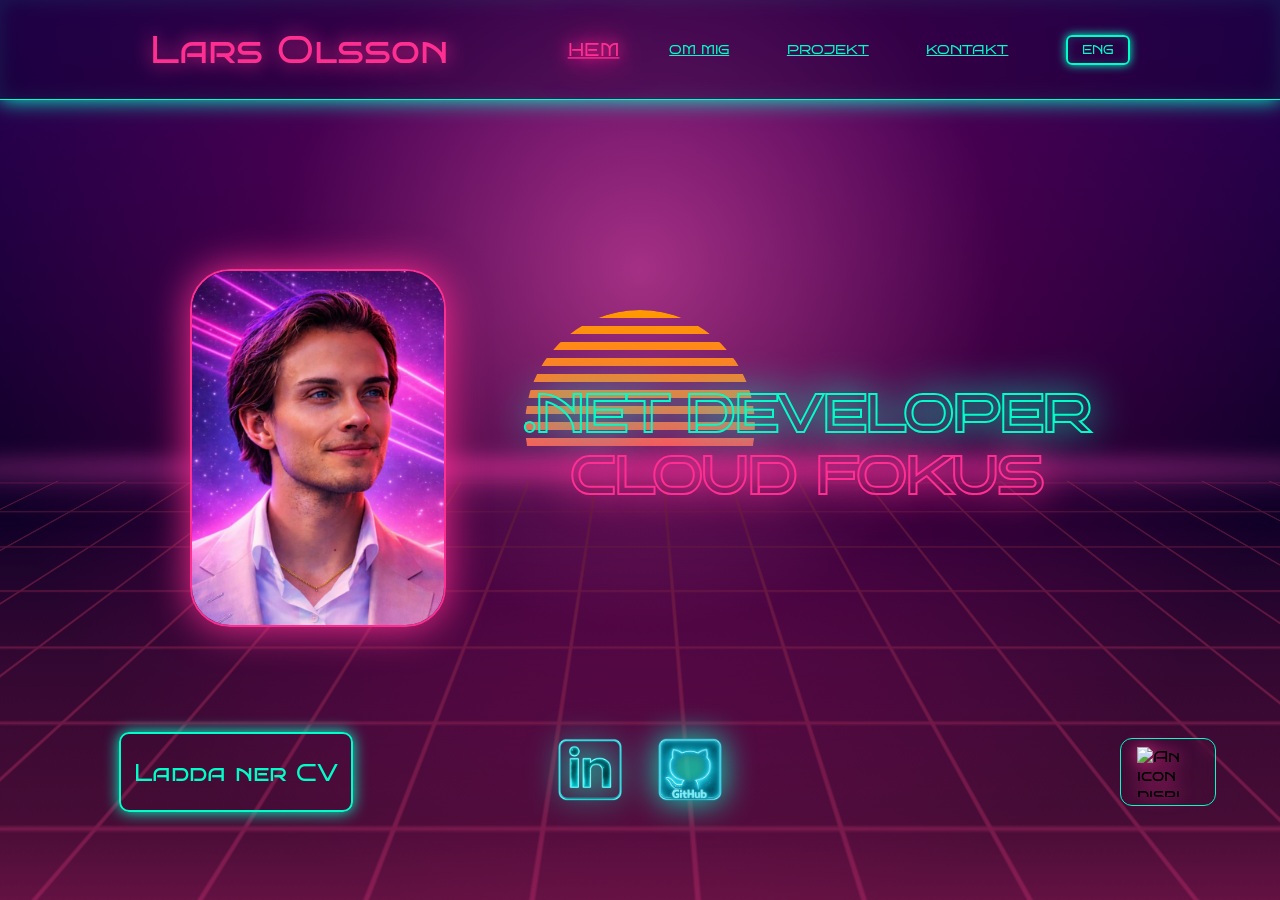
==== index.html @ 9c9b600c "more missing links" ====
<!DOCTYPE html>
<html lang="sv">
<head>
    <meta charset="UTF-8" />
    <meta name="viewport" content="width=device-width, initial-scale=1.0">
    <title>Webporfolio</title>
    <link rel="stylesheet" href="css/main.css" />
    <link rel="stylesheet" href="css/topbar.css">
</head>
<body>
    <div id="bg"></div>
    <div id="navbar-container"></div>
    <section id="mid-section">
        <aside id="left-aside">
          
        </aside>
        <section id="hero-wrapper">
            <div id="hero">
                <div id="portrait">
                    <img src="Images/portrait.jpg" id="img-self-portrait" alt="Self portatrit of author in synthwave theme">
                </div>

                <div id="education">
                    <p id="education1">.NET DEVELOPER</p>
                    <p class="eng" id="education2">CLOUD FOCUS</p>
                    <p class="sv" id="education2">CLOUD FOKUS</p>
                </div>
            </div>
        </section>
        <aside id="right-aside">

        </aside>
    </section>
   
    <div class="scene">
        <div class="sky">
            <div class="sun">
            <div class="sun-lines"></div>
        </div>
        </div>
        <div class="ground"></div>
    </div>
    <footer>
        <div id="footer-left">
            <a href="CV Lars Olsson.pdf" download=><button class="footer-buttons">
                <span class="sv">Ladda ner CV</span>
                <span class="eng">Download CV</span>
            </button></a>
        </div>
        <div id="footer-center">
             <div class="social-media-footer">
                <a href="https://www.linkedin.com/in/lars-olsson-4335a817a/" target="_blank" aria-label="linkdn">
                    <img src="Images/linkdn.png" class="social-media-img" alt="bildlänk till linkdn">
                </a>
                <a href="https://github.com/LarsO-bit" target="_blank" aria-label="GitHub">
                    <img src="Images/github.png" class="social-media-img" alt="bildlänk till GitHub">
                </a>
            </div>
        </div>
        <div id="footer-right">
            <div class="weather-widget">
                <img id="weather-icon" alt="An icon displaying the current weather in Gothenburg">
                <div class="weather-info">
                    <p id="weather-temp"></p>
                    <p id="weather-city"></p>
                </div>
            </div>
        </div>
    </footer>
    <script src="scripts/navbar.js"></script>
    <script src="scripts/background.js"></script>
    <script src="scripts/weather.js"></script>
</body>

</html>
---- css/main.css ----
:root {
  --sun-orange: rgb(255, 154, 0);
  --sun-pink: rgb(255, 47, 146);

  --sky-top: rgb(43, 0, 87);
  --sky-mid: rgb(18, 0, 43);
  --sky-bottom: rgb(7, 0, 18);

  --grid: rgb(95, 24, 58);
  --horizon-glow: rgb(247, 35, 138);

  --ground-offset: 0px;
}

* {
  margin: 0;
  padding: 0;
  box-sizing: border-box;
}

html, body {
  height: 100%;
}

body{
  min-height: 100vh;
  overflow-x: hidden;

background:none
}

#bg {
  position: fixed;
  inset: 0;
  z-index: -10;

  background:
    radial-gradient(
      circle at center 30%,
      rgba(255, 80, 180, 0.6) 0%,
      rgba(120, 0, 90, 0.4) 40%,
      rgba(0, 0, 0, 0) 75%
    ),
    linear-gradient(
      to top,
      var(--sky-bottom) 0%,
      var(--sky-mid) 50%,
      var(--sky-top) 100%
    );

  background-size: cover;
  background-repeat: no-repeat;
}


@font-face {
  font-family:"SyntFont";
  src: url("/Fonts/BungeeShade-Regular.ttf") format("truetype");
  font-weight: normal;
  font-style: normal;
}

@font-face {
  font-family:"SyntFontType2";
  src: url("/Fonts/BrunoAceSC-Regular.ttf") format("truetype");
  font-weight:bolder ;
  font-style: normal;
}

*{
  font-family: "SyntFontType2", sans-serif; 
}

caption{
  color: var(--aqua);
}

.scene {
  z-index: 0;
  position: fixed;       
  top: 0;               
  left: 0;                  
  width: 100%;
  height: 100vh;                      
  display: flex;
  align-items: flex-end;
  justify-content: center;
  overflow: hidden;
  pointer-events: none;
}

.sun {
  position: relative;
  top: 10vh;
  width: clamp(200px, 18vw, 420px);
  aspect-ratio: 1 / 1;
  border-radius: 50%;
  background: linear-gradient(var(--sun-orange), var(--sun-pink));
  overflow: hidden;
  box-shadow:
  0 0 40px var(--sun-pink),
  0 0 120px var(--sun-pink);
  
  mask-image: repeating-linear-gradient(
    to bottom,
    black 0px,
    black 8px,
    transparent 8px,
    transparent 16px
  );
}

.sky {
  z-index: 1;
  position: absolute;
  top: 0;
  width: 100%;
  height: 50vh;

  display: flex;
  justify-content: center;
  align-items: flex-end;

  overflow: hidden; 
}

.ground {
display: flex;
justify-content: center;
position: relative;
width: 100%;
height: 50vh;
transform-origin: top center;
transform: perspective(700px) rotateX(70deg) translateY(80px);
opacity: 0.8;

background:
    linear-gradient(
    to top,
    rgba(255, 47, 146, 0.7) 0%,
    rgba(255, 47, 146, 0.3) 20%,
    rgba(0, 0, 0, 0) 80%
    ),

    
    repeating-linear-gradient(
    to bottom,
    var(--grid) 0px,
    var(--grid) 2px,
    transparent 2px,
    transparent 60px
    ),

    
    repeating-linear-gradient(
    to right,
    var(--grid) 0px,
    var(--grid) 2px,
    transparent 2px,
    transparent 60px
    );

background-position:
    0 0,
    0 var(--ground-offset), 
    0 0;

background-size:
    100% 100%,
    100% 60px,
    60px 100%;
}

.ground::before {
content: "";

position: absolute;
top: -80px;
width: 180%;
height: 100px;

background: radial-gradient(
    ellipse at center,
    var(--horizon-glow) 0%,
    rgba(255, 77, 196, 0.4) 30%,
    rgba(0, 0, 0, 0)70%
    );                                                                                                                                                       

border-radius: 50%;
filter: blur(25px);
pointer-events: none;
}

#mid-section{
  position: fixed;
  width: 100%;
  height: 100%;
  display: flex;
  align-items: center;
  justify-content: space-between;
  padding: 0 clamp(20px, 5vw, 100px);
  z-index: 2;
}

#hero-wrapper{
  display: flex;
  justify-content: center;
}

#hero{
  display: flex;
  flex-wrap: wrap;
  align-items: center;
  gap: clamp(30px, 6vw, 100px);
}

#img-self-portrait{
  max-width: 260px;
  width: 20vw;
  min-width: 120px;
  border-radius: 40px;
  box-shadow: 0 0 40px var(--pink);
  border: double 2px var(--pink);
}

#education{
  display: flex;
  flex-direction: column;
  align-items: center;
  justify-content: center;
  font-size: clamp(12px, 4vw, 70px);
  font-weight: 900;
  margin-bottom: 10px;

  -webkit-background-clip: text;
  background-clip: text;
  color: transparent;
}

#education1 {
  -webkit-text-stroke: 2px var(--aqua);
  text-shadow: 0 0 40px var(--aqua);
}

#education2 {  
  -webkit-text-stroke: 2px var(--pink);
  text-shadow: 0 0 40px var(--pink);
}

#mid-aside{
  position: relative;
  width: 25%;
  display: flex;
  justify-content: flex-end;
  align-items: center;
}

#right-aside{
  display: flex;
  flex-direction: column;
  align-items: center;
}

footer{
  position: fixed;
  width: 100%;
  height: 100px;
  bottom: 80px;
  display: grid;
  grid-template-columns: 1fr auto 1fr;
  align-items: center;
  z-index: 5;
  padding: 0 clamp(20px,5vw,100px);
}

.footer-center{
  position: relative;
  display: flex;
  align-items: center;
  justify-content: center;
}

.footer-center{
  justify-self: center;
}

#footer-left{
  justify-self: start;
  margin-left: 55px;
}

#footer-right{
  justify-self: end;
}

.social-media-img {
  width: clamp(50px,6vw,100px);
  filter: drop-shadow(0 0 1rem var(--aqua));
  transition: 0.5s ease-in-out;
}

.social-media-img:hover {
  transform: scale(1.5);
  filter: drop-shadow(0 0 1rem var(--aqua));
}

.footer-buttons{
  height: 80px; 
  border-radius: 10px;
  padding: 0 clamp(10px, 1vw, 20px);
  z-index: 2;
  border: 2px solid var(--aqua);
  background: transparent;
  color: var(--aqua);
  font-size: 24px;
  cursor: pointer;
  box-shadow: 0 0 15px var(--aqua);
  transition: 0.3s;
}

.weather-widget{
  display:flex;
  align-items:center;
  gap:12px;
  padding:8px 16px;
  border-radius:12px;
  backdrop-filter: blur(6px);
  border:1px solid var(--aqua);
  box-shadow:
  0 0 10px var(--aqua),
}

#weather-icon{
  width:50px;
  height:50px;
  filter: drop-shadow(0 0 8px var(--pink));
}

.weather-info{
  display:flex;
  flex-direction:column;
  line-height:1.1;
}

#weather-temp{
  font-size:22px;
  color:var(--aqua);
  text-shadow:0 0 10px var(--aqua);
}

#weather-city{
  font-size:14px;
  color:var(--pink);
  text-shadow:0 0 8px var(--pink);
}

.footer-buttons:hover{
  background: var(--aqua-trans);
  box-shadow: 0 0 55px var(--aqua);
}

.social-media-footer{
  display: flex;
}

.social-media-img{
  width: 100px;
}

@media (max-width: 1024px) {

#mid-section{
  position: relative;
  min-height: auto;

  flex-direction: column;
  justify-content: center;
  gap: 40px;

  padding: 120px 20px 0px 20px;
}

footer{
  position: relative;
  bottom: auto;
  margin-top: 0px;
  display: flex;
  flex-direction: column;
  align-items: center;
  gap: 20px;
  width: 100%;
}

#right-aside{
  display: none;
}

.social-media-footer{
  display: flex;
}

.ground{
  transform: perspective(500px) rotateX(65deg) translateY(40px);
}

.sky{
  height: 50%;
  overflow: hidden;
}

.sun{
  width: clamp(180px, 55vw, 300px);
  aspect-ratio: 1 / 1;   
  transform: translateY(80px);
}

#hero{
  flex-direction: column;
  gap: 30px;
  text-align: center;
  margin-bottom: 80px;
}

#img-self-portrait{
  max-width: 30vh;
}

#education{
  font-size: 36px;
}

#right-aside{
  flex-direction: row;
  gap: 20px;
}

#footer-left,
#footer-center,
#footer-right{
  margin: 0;
  display:flex;
  justify-content:center;
}

.footer-buttons{
  width: 100%;
  justify-content: center;
  z-index: 2;
  border: 2px solid var(--aqua);
  background: transparent;
  color: var(--aqua);
  font-size: calc(4px + 2vw);
  cursor: pointer;
  box-shadow: 0 0 15px var(--aqua);
  transition: 0.3s;
}

#weather-data{
  display:flex;
  justify-content:center;
  width:100%;
}

}
---- css/topbar.css ----
:root{
  --pink: rgb(255, 47, 146);
  --pink-dark: rgb(112, 23, 66);
  --aqua: rgb(0, 255, 200);
  --aqua-trans: rgb(0, 255, 200, 0.6);
  --aqua-dark: rgb(2, 85, 67);
  --shadow-pink-trans: rgb(255, 47, 146, 0.6);
  --sky-mid: rgb(18, 0, 43);
}

@font-face {
  font-family:"SyntFont";
  src: url("/Fonts/BungeeShade-Regular.ttf") format("truetype");
}

@font-face {
  font-family:"SyntFontType2";
  src: url("/Fonts/BrunoAceSC-Regular.ttf") format("truetype");
}

*{
  font-family: "SyntFontType2", sans-serif; 
}

caption{
  color: var(--aqua);
}

#menu-toggle{
  display: none;
  font-size: 40px;
  color: var(--aqua);
  cursor: pointer;
}


#top-bar{
  position: fixed;
  top: 0;
  width: 100%;
  height: 100px;
  display: flex;
  justify-content: space-between;
  align-items: center;
  padding: 0 150px;
  z-index: 1000;
   background: rgba(10, 0, 40, 0.35);
  backdrop-filter: blur(12px);
  -webkit-backdrop-filter: blur(12px);

  border-bottom: 1px solid var(--aqua);

  box-shadow:
    0 0 20px var(--aqua),
    inset 0 0 20px rgba(0, 255, 200, 0.1);
}

.logo{
  color: var(--pink);
  font-size: 3vw;
  text-decoration: none;
  text-shadow:0 0 20px var(--pink);
}

#right-top{
  display: flex;
  align-items: center;
  gap: 4.5vw;
}

.a-topbar{
  display: inline-block;
  color: var(--aqua);
  font-size: 1vw;
  transition: transform 0.3s ease, color 0.3s ease, text-shadow 0.3s ease;
}

.a-topbar:hover{
  color: var(--pink);
  text-shadow: 0 0 8px var(--pink);
  transform: scale(1.4);
}

.a-topbar.active{

  color: var(--pink);

  text-shadow:
  0 0 10px var(--pink),
  0 0 20px var(--pink),
  0 0 40px var(--pink);

  transform: scale(1.4);
}

#lang-toggle{

  background: transparent;
  border: 2px solid var(--aqua);
  color: var(--aqua);
  padding: 6px 14px;
  font-size: 0.9vw;
  cursor: pointer;
  border-radius: 6px;
  transition: all 0.3s ease;
  box-shadow:
  0 0 10px var(--aqua),
  inset 0 0 10px rgba(0,255,200,0.2);
}

#lang-toggle:hover{

  color: var(--pink);
  border-color: var(--pink);
  box-shadow:
  0 0 15px var(--pink),
  inset 0 0 10px rgba(255,47,146,0.3);
  transform: scale(1.1);
}

.eng{
  display:none;
}

.sv{
  display:inline;
}

body.eng-active .eng{
  display:inline;
}

body.eng-active .sv{
  display:none;
}

@media (max-width: 1024px){
  #menu-toggle{
    display: block;
  }

  #top-bar{
    height: 80px;
    padding: 0 20px;
  }

  #right-top.active{
    transform: translateY(0);
  }

  #right-top{
  position: absolute;
  top: 80px;
  right: 0;
  width: 100%;

  background: rgba(10,0,40,0.6);
  backdrop-filter: blur(10px);

  border-top: 2px solid var(--aqua);

  box-shadow:
  0 0 20px var(--aqua),
  inset 0 0 20px rgba(0,255,200,0.2);

  display: flex;
  flex-direction: column;
  align-items: center;
  gap: 25px;
  padding: 40px 0;

  transform: translateY(-200%);
  transition: transform 0.4s ease;
}
}
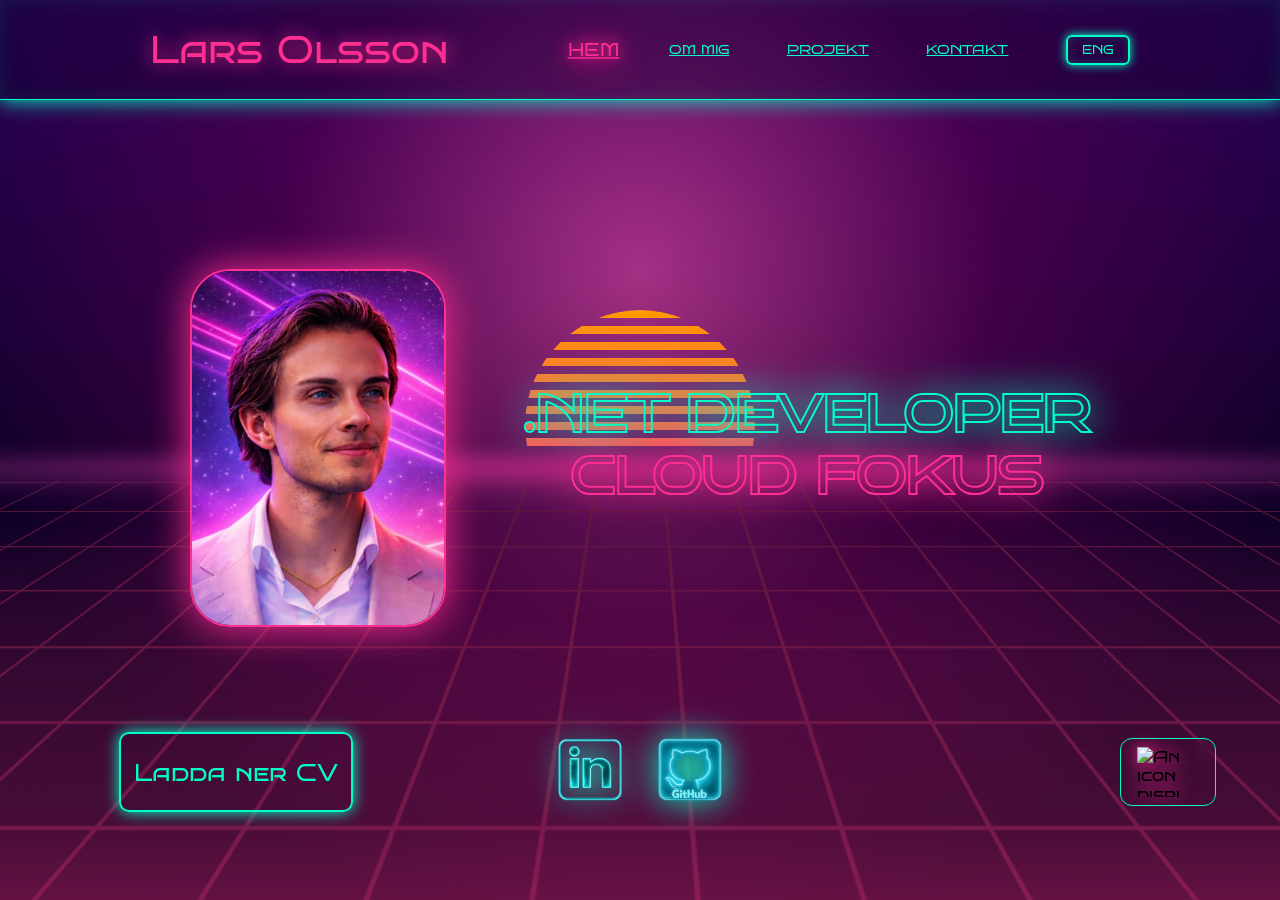
==== commit 9b8af19f: "Created config js" ====
--- a/index.html
+++ b/index.html
@@ -67,6 +67,7 @@
             </div>
         </div>
     </footer>
+    <script src="../scripts/config.js"></script>
     <script src="scripts/navbar.js"></script>
     <script src="scripts/background.js"></script>
     <script src="scripts/weather.js"></script>
--- a/css/main.css
+++ b/css/main.css
@@ -54,16 +54,16 @@
 
 
 @font-face {
-  font-family:"SyntFont";
-  src: url("/Fonts/BungeeShade-Regular.ttf") format("truetype");
+  font-family: "SyntFont";
+  src: url("/WebbPortfolio/Fonts/BungeeShade-Regular.ttf") format("truetype");
   font-weight: normal;
   font-style: normal;
 }
 
 @font-face {
-  font-family:"SyntFontType2";
-  src: url("/Fonts/BrunoAceSC-Regular.ttf") format("truetype");
-  font-weight:bolder ;
+  font-family: "SyntFontType2";
+  src: url("/WebbPortfolio/Fonts/BrunoAceSC-Regular.ttf") format("truetype");
+  font-weight: bolder;
   font-style: normal;
 }
 
--- a/css/topbar.css
+++ b/css/topbar.css
@@ -10,12 +10,12 @@
 
 @font-face {
   font-family:"SyntFont";
-  src: url("/Fonts/BungeeShade-Regular.ttf") format("truetype");
+  src: url("../Fonts/BungeeShade-Regular.ttf") format("truetype");
 }
 
 @font-face {
   font-family:"SyntFontType2";
-  src: url("/Fonts/BrunoAceSC-Regular.ttf") format("truetype");
+  src: url("../Fonts/BrunoAceSC-Regular.ttf") format("truetype");
 }
 
 *{
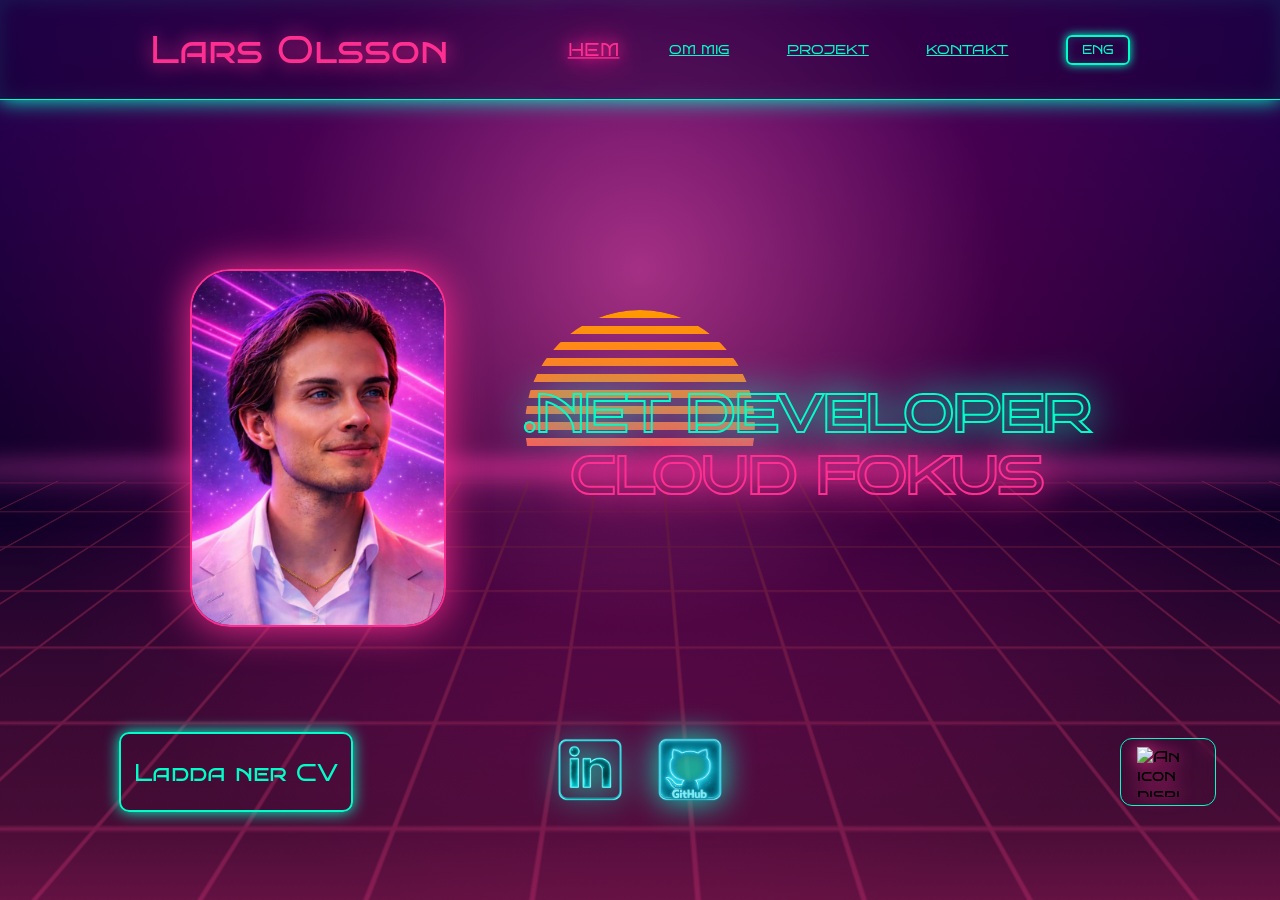
==== commit 56776c2d: "Meta tags for linkdn" ====
--- a/index.html
+++ b/index.html
@@ -3,6 +3,10 @@
 <head>
     <meta charset="UTF-8" />
     <meta name="viewport" content="width=device-width, initial-scale=1.0">
+    <meta property="og:title" content="Min Web Portfolio" />
+    <meta property="og:description" content="Utforska mina projekt byggda med HTML, CSS och JavaScript" />
+    <meta property="og:image" content="github.com/LarsO-bit/WebbPortfolio/blob/main/Images/WebPortfolio.png" />
+    <meta property="og:url" content="https://github.com/LarsO-bit/WebbPortfolio" />
     <title>Webporfolio</title>
     <link rel="stylesheet" href="css/main.css" />
     <link rel="stylesheet" href="css/topbar.css">
@@ -67,7 +71,7 @@
             </div>
         </div>
     </footer>
-    <script src="../scripts/config.js"></script>
+    <script src="scripts/config.js"></script>
     <script src="scripts/navbar.js"></script>
     <script src="scripts/background.js"></script>
     <script src="scripts/weather.js"></script>
--- a/css/main.css
+++ b/css/main.css
@@ -23,7 +23,7 @@
 }
 
 body{
-  min-height: 100vh;
+  min-height: 100dvh;
   overflow-x: hidden;
 
 background:none
@@ -55,14 +55,14 @@
 
 @font-face {
   font-family: "SyntFont";
-  src: url("/WebbPortfolio/Fonts/BungeeShade-Regular.ttf") format("truetype");
+  src: url("../Fonts/BungeeShade-Regular.ttf") format("truetype");
   font-weight: normal;
   font-style: normal;
 }
 
 @font-face {
   font-family: "SyntFontType2";
-  src: url("/WebbPortfolio/Fonts/BrunoAceSC-Regular.ttf") format("truetype");
+  src: url("../Fonts/BrunoAceSC-Regular.ttf") format("truetype");
   font-weight: bolder;
   font-style: normal;
 }
@@ -374,16 +374,21 @@
   min-height: auto;
 
   flex-direction: column;
-  justify-content: center;
+  justify-content: flex-start;
   gap: 40px;
 
-  padding: 120px 20px 0px 20px;
-}
-
-footer{
+  padding: 100px 20px 0px 20px;
+}
+
+#img-self-portrait {
+  max-width: 45vh;
+  width: 20vh;
+}
+
+footer {
   position: relative;
   bottom: auto;
-  margin-top: 0px;
+  margin-top: -100px;
   display: flex;
   flex-direction: column;
   align-items: center;
@@ -397,6 +402,12 @@
 
 .social-media-footer{
   display: flex;
+}
+
+.scene {
+  position: fixed;
+  height: 100dvh;
+  pointer-events: none;
 }
 
 .ground{
@@ -418,11 +429,7 @@
   flex-direction: column;
   gap: 30px;
   text-align: center;
-  margin-bottom: 80px;
-}
-
-#img-self-portrait{
-  max-width: 30vh;
+  margin-bottom: 0px;
 }
 
 #education{
@@ -461,4 +468,93 @@
   width:100%;
 }
 
+}
+
+@media (max-width: 1024px) and (orientation: landscape) {
+
+ .scene {
+    overflow: hidden;
+    height: 100dvh;
+    flex-direction: column;
+  }
+
+  .sky {
+    position: relative;
+    height: 50vh;
+    flex-shrink: 0;
+  }
+
+.ground {
+  position: absolute;
+  left: 0;
+  width: 100%;
+  height: 50%;
+  bottom: -30%;
+  transform-origin: top center;
+  transform: perspective(700px) rotateX(70deg);
+
+}
+
+  #mid-section {
+    position: fixed;
+    height: 100vh;
+    padding: 80px 20px 0px 20px;
+    flex-direction: row;
+    justify-content: center;
+    align-items: center;
+    gap: 40px;
+  }
+
+  #hero {
+    flex-direction: row;
+    align-items: center;
+    justify-content: center;
+    gap: 30px;
+    margin-bottom: 0;
+  }
+
+  #img-self-portrait {
+    max-width: 18vh;
+    width: 18vh;
+  }
+
+  #education {
+    font-size: 20px;
+  }
+
+  footer {
+    position: fixed;
+    bottom: 0;
+    height: auto;
+    padding: 5px 20px;
+    flex-direction: row;
+    justify-content: space-between;
+    width: 100%;
+    margin-top: 0;
+  }
+
+  #footer-left,
+  #footer-center,
+  #footer-right {
+    margin: 0;
+    display: flex;
+    justify-content: center;
+  }
+
+  .footer-buttons {
+    height: 50px;
+    font-size: 14px;
+  }
+
+  .social-media-img {
+    width: 50px;
+  }
+
+  .weather-widget {
+    padding: 4px 10px;
+  }
+
+  #right-aside {
+    display: none;
+  }
 }
--- a/css/topbar.css
+++ b/css/topbar.css
@@ -135,17 +135,30 @@
 }
 
 @media (max-width: 1024px){
-  #menu-toggle{
-    display: block;
+#menu-toggle{
+  display: block;
+}
+
+#top-bar{
+  height: 80px;
+  padding: 0 20px;
+}
+
+#right-top.active{
+  transform: translateY(0);
+}
+
+.logo{
+    font-size: 6vw; 
+    white-space: nowrap;
   }
 
-  #top-bar{
-    height: 80px;
-    padding: 0 20px;
+   .a-topbar{
+    font-size: 18px;
   }
 
-  #right-top.active{
-    transform: translateY(0);
+ #lang-toggle{
+    font-size: 16px;
   }
 
   #right-top{
@@ -168,7 +181,6 @@
   align-items: center;
   gap: 25px;
   padding: 40px 0;
-
   transform: translateY(-200%);
   transition: transform 0.4s ease;
 }
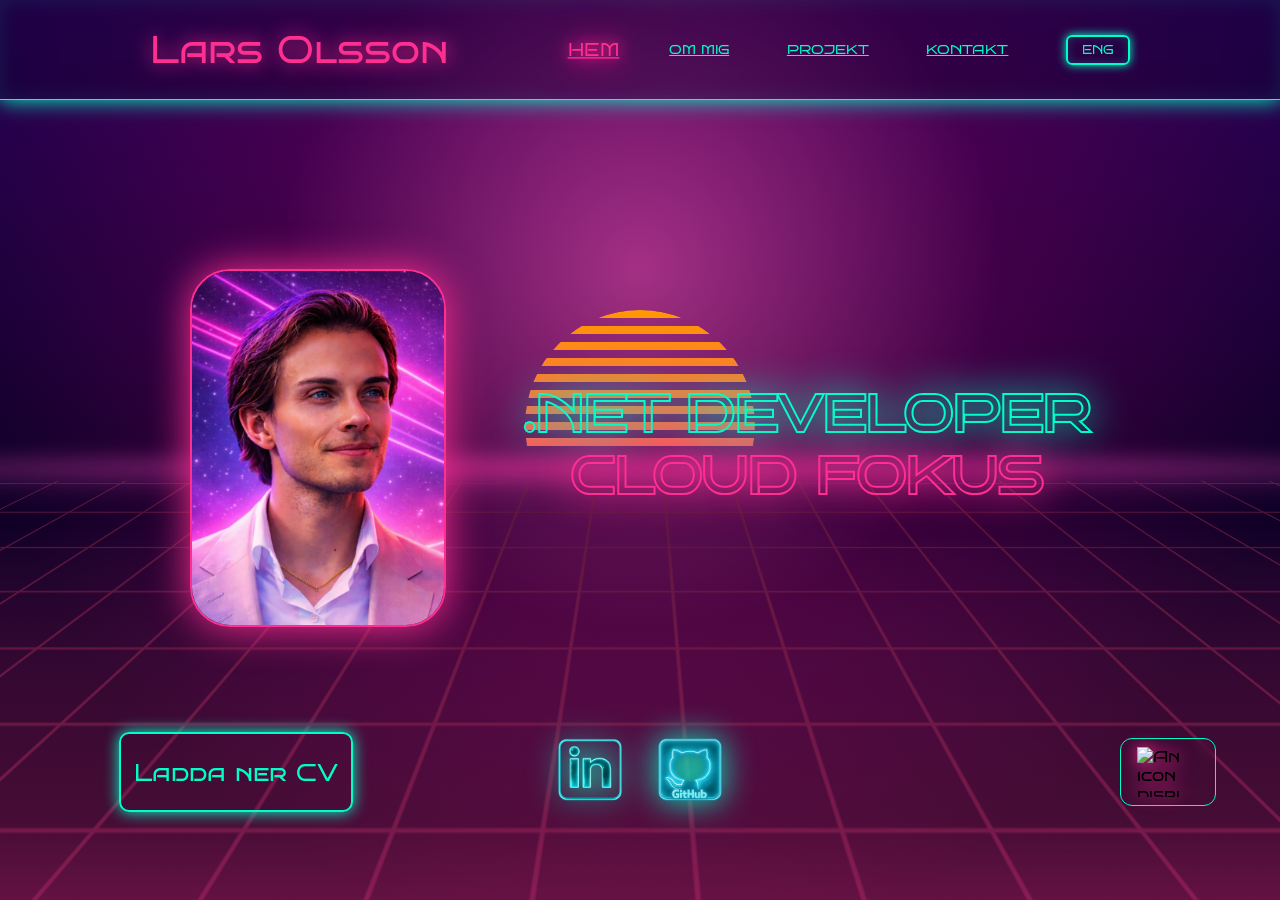
==== commit 47c984ee: "fixed link" ====
--- a/index.html
+++ b/index.html
@@ -6,7 +6,7 @@
     <meta property="og:title" content="Min Web Portfolio" />
     <meta property="og:description" content="Utforska mina projekt byggda med HTML, CSS och JavaScript" />
     <meta property="og:image" content="github.com/LarsO-bit/WebbPortfolio/blob/main/Images/WebPortfolio.png" />
-    <meta property="og:url" content="https://github.com/LarsO-bit/WebbPortfolio" />
+    <meta property="og:url" content="https://larso-bit.github.io/WebbPortfolio/" />
     <title>Webporfolio</title>
     <link rel="stylesheet" href="css/main.css" />
     <link rel="stylesheet" href="css/topbar.css">
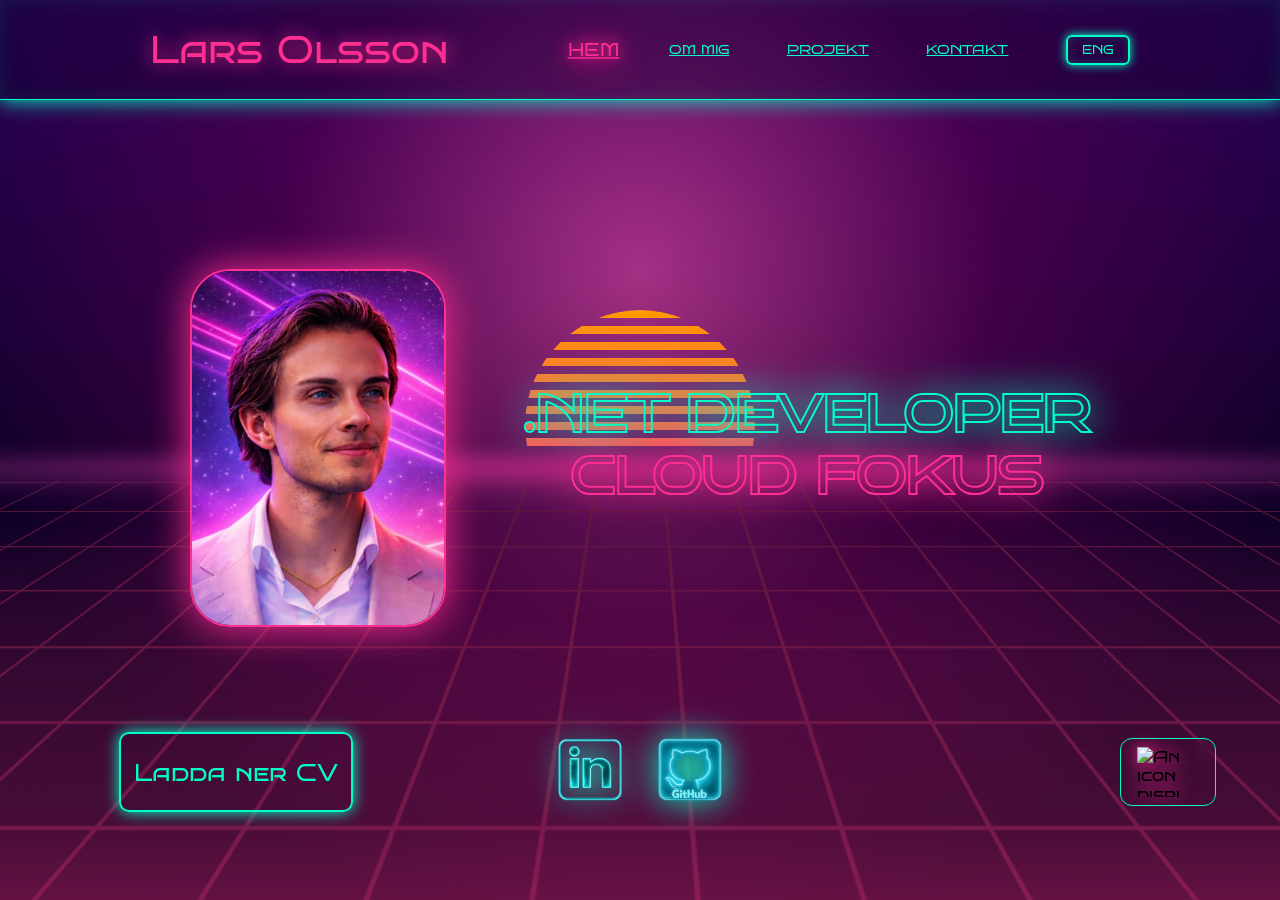
==== commit d8c112c5: "Update Open Graph title in index.html" ====
--- a/index.html
+++ b/index.html
@@ -3,9 +3,9 @@
 <head>
     <meta charset="UTF-8" />
     <meta name="viewport" content="width=device-width, initial-scale=1.0">
-    <meta property="og:title" content="Min Web Portfolio" />
+    <meta property="og:title" content="Webportfolio - Lars Olsson" />
     <meta property="og:description" content="Utforska mina projekt byggda med HTML, CSS och JavaScript" />
-    <meta property="og:image" content="github.com/LarsO-bit/WebbPortfolio/blob/main/Images/WebPortfolio.png" />
+    <meta property="og:image" content="https://larso-bit.github.io/WebbPortfolio/Images/WebPortfolio.png" />
     <meta property="og:url" content="https://larso-bit.github.io/WebbPortfolio/" />
     <title>Webporfolio</title>
     <link rel="stylesheet" href="css/main.css" />
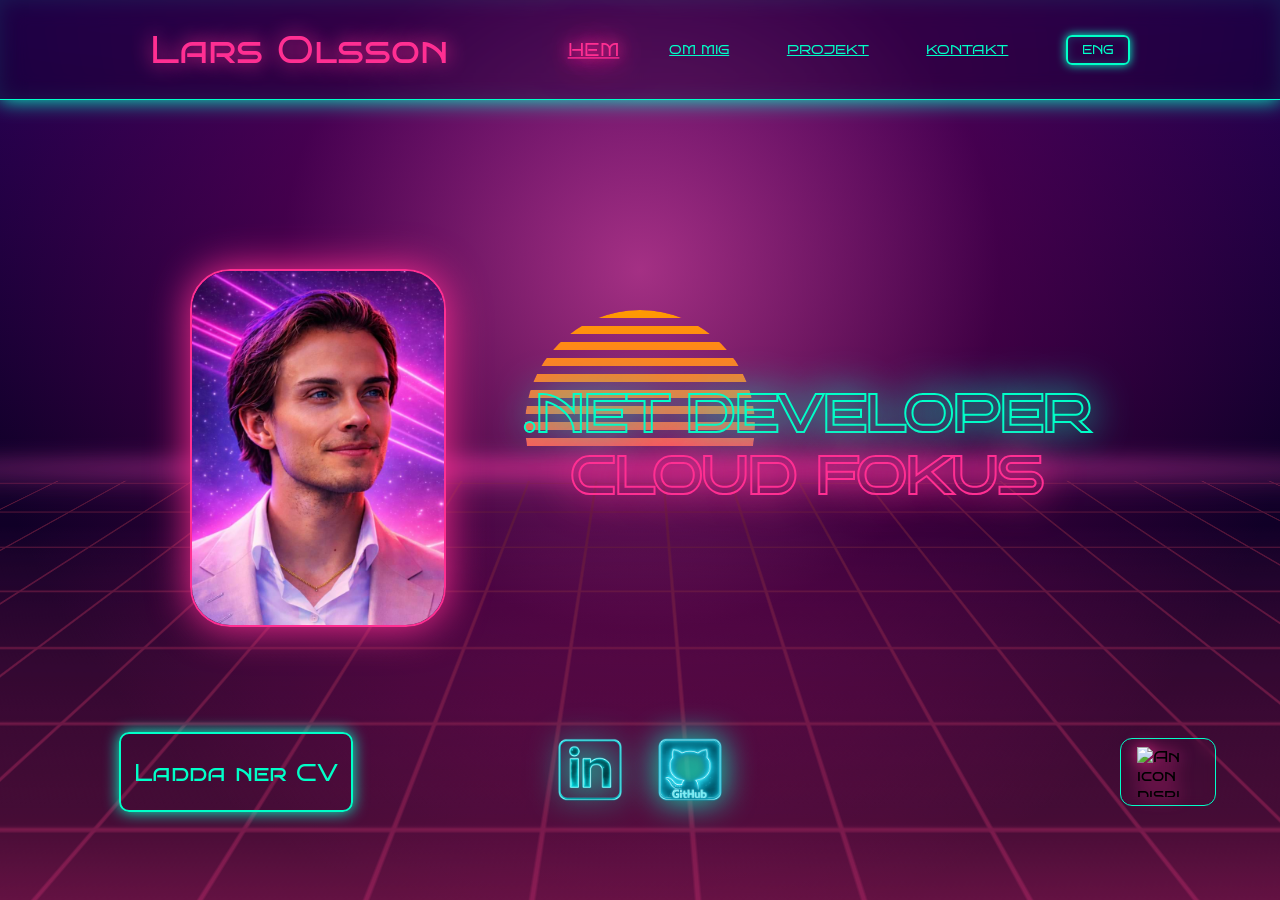
==== commit 1de628d8: "Update index.html" ====
--- a/index.html
+++ b/index.html
@@ -7,7 +7,7 @@
     <meta property="og:description" content="Utforska mina projekt byggda med HTML, CSS och JavaScript" />
     <meta property="og:image" content="https://larso-bit.github.io/WebbPortfolio/Images/WebPortfolio.png" />
     <meta property="og:url" content="https://larso-bit.github.io/WebbPortfolio/" />
-    <title>Webporfolio</title>
+    <title>Webportfolio</title>
     <link rel="stylesheet" href="css/main.css" />
     <link rel="stylesheet" href="css/topbar.css">
 </head>
